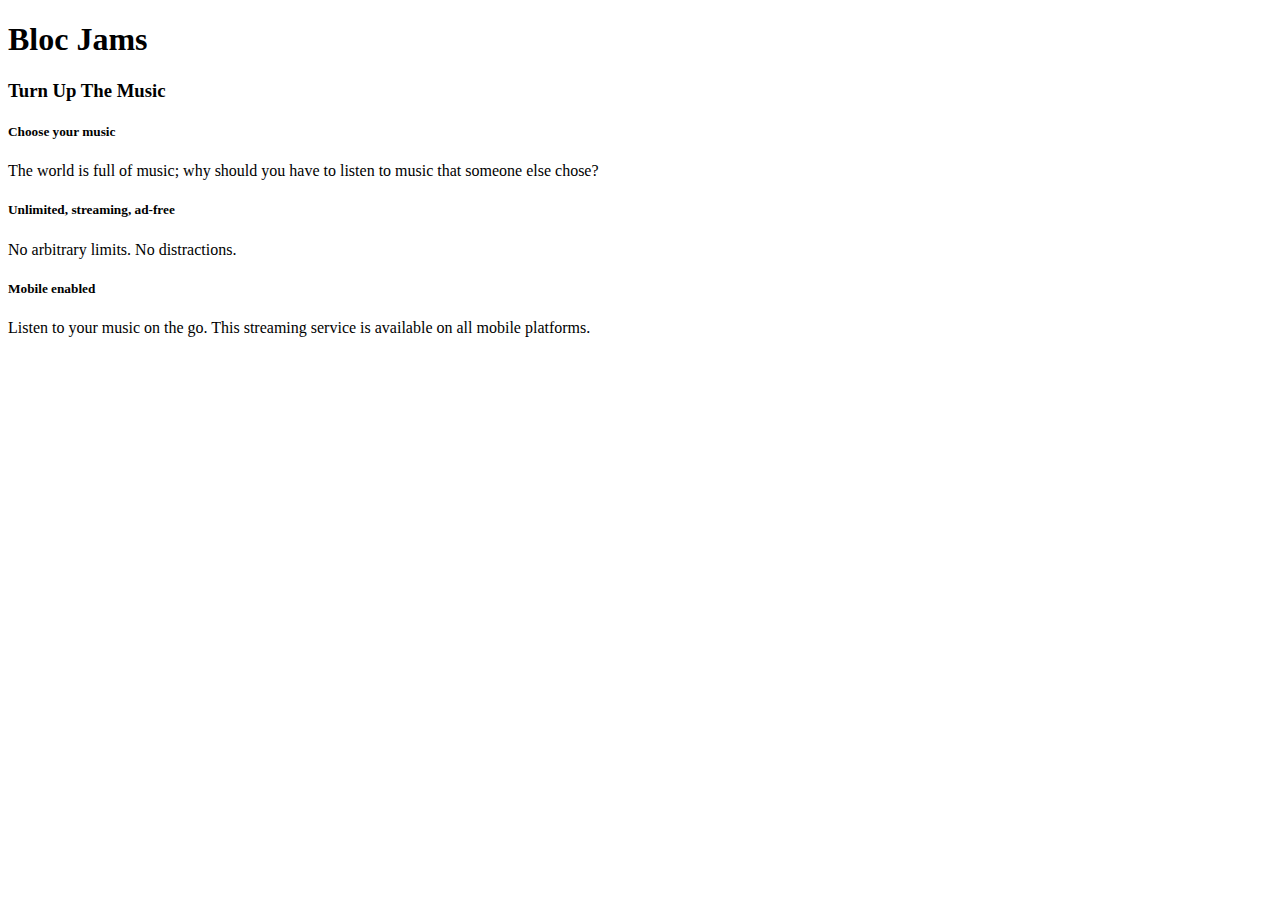
==== index.html @ 15713cdf "assignment 2 completed" ====
<!DOCTYPE html>
<html>
<head>
    <title>
    Bloc Jams
    </title>
</head>
<body>
    <nav><!-- navigation -->
        <h1>Bloc Jams</h1>
        <h3>Turn Up The Music</h3>
    </nav>
    <main><!-- hero content -->
        
    </main>
    <aside><!-- selling points -->
        <div>
            <h5>Choose your music</h5>
            <p>The world is full of music; why should you have to listen to music that someone else chose?</p>
        </div>
        <div>
            <h5>Unlimited, streaming, ad-free</h5>
            <p>No arbitrary limits. No distractions.</p>
        </div>
        <div>
            <h5>Mobile enabled</h5>
            <p>Listen to your music on the go. This streaming service is available on all mobile platforms.</p>
        </div>
    </aside>
</body>
</html>
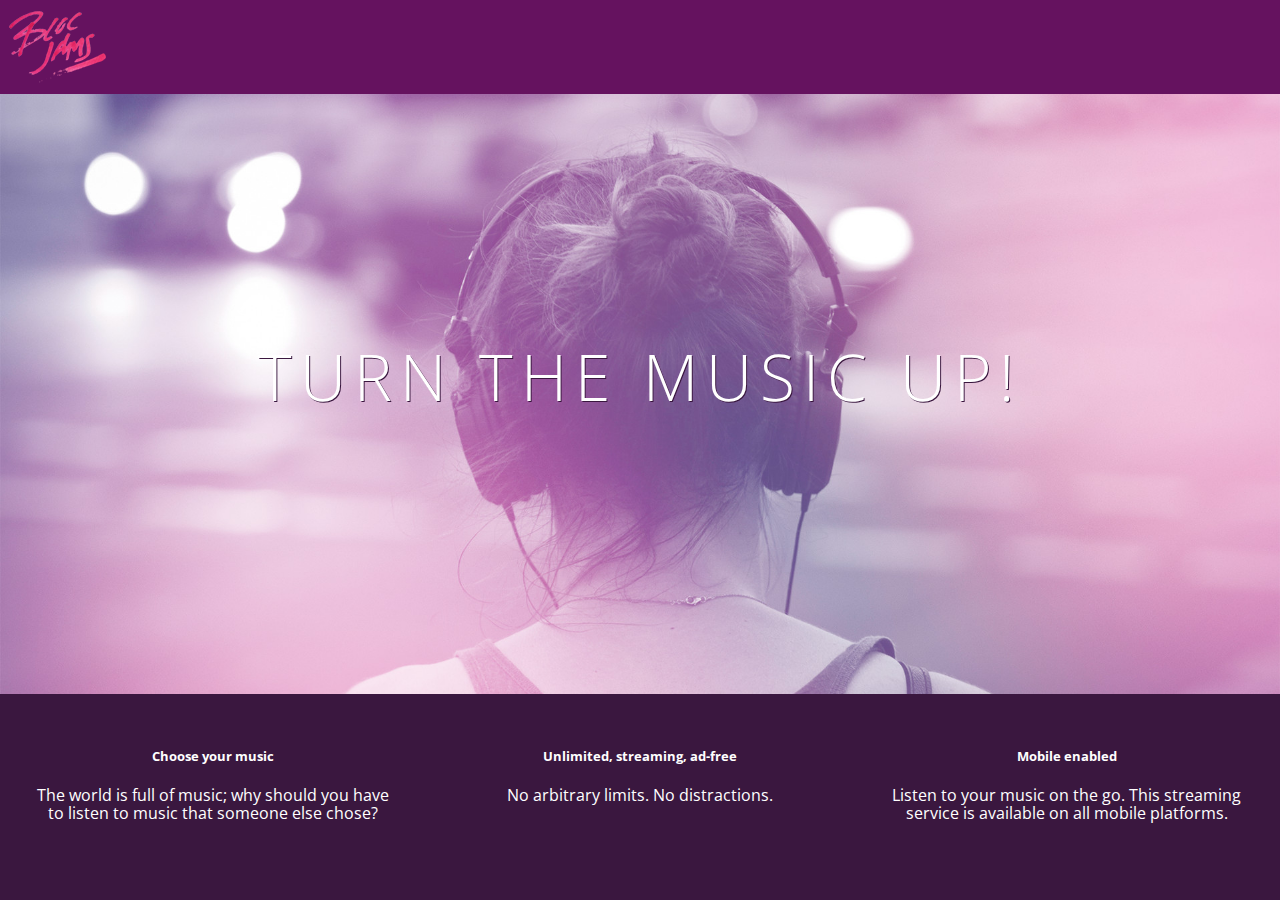
==== commit e9ae0ba0: "checkpoint 3 completed" ====
--- a/index.html
+++ b/index.html
@@ -4,28 +4,34 @@
     <title>
     Bloc Jams
     </title>
+    <link rel="stylesheet" href="http://fonts.googleapis.com/css?family=Open+Sans:400,800,600,700,300">
+    <link rel="stylesheet" href="http://code.ionicframework.com/ionicons/2.0.1/css/ionicons.min.css">
+    <link rel="stylesheet" href="styles/normalize.css">
+    <link rel="stylesheet" href="styles/main.css">
 </head>
-<body>
-    <nav><!-- navigation -->
-        <h1>Bloc Jams</h1>
-        <h3>Turn Up The Music</h3>
+<body class="landing">
+    <nav class="navbar"><!-- navigation -->
+        <img src="/assets/images/bloc_jams_logo.png" alt="bloc jams logo" class="logo">
     </nav>
-    <main><!-- hero content -->
-        
-    </main>
-    <aside><!-- selling points -->
-        <div>
+    <section class="hero-content"><!-- hero content -->
+        <h1 class="hero-title">Turn the music up!</h1>
+    </section>
+    <section class="selling-points"><!-- selling points -->
+        <div class="point">
+            <span class="ion-music-note"></span>
             <h5>Choose your music</h5>
             <p>The world is full of music; why should you have to listen to music that someone else chose?</p>
         </div>
-        <div>
+        <div class="point">
+            <span class="ion-radio-waves"></span>
             <h5>Unlimited, streaming, ad-free</h5>
             <p>No arbitrary limits. No distractions.</p>
         </div>
-        <div>
+        <div class="point">
+            <span class="ion-iphone"></span>
             <h5>Mobile enabled</h5>
             <p>Listen to your music on the go. This streaming service is available on all mobile platforms.</p>
         </div>
-    </aside>
+    </section>
 </body>
 </html>--- a/styles/main.css
+++ b/styles/main.css
@@ -0,0 +1,79 @@
+
+body {
+    font-family: Open Sans;
+    color: white;
+    min-height: 100%;
+}
+
+html {
+    height: 100%;
+    font-size: 100%;
+}
+
+body.landing {
+    background-color: rgb(58,23,63);
+    background-color: rgb(58,23,63);
+}
+
+.navbar {
+    padding: 0.5rem;
+    background-color: rgb(101,18,95);
+}
+
+navbar .logo {
+    position: relative;
+    left: 2rem;
+}
+
+.hero-content {
+    position: relative;
+    min-height: 600px;
+    background-image: url(/assets/images/bloc_jams_bg.jpg);
+    background-repeat: no-repeat;
+    background-position: center center;
+    background-size: cover;
+}
+
+.hero-content .hero-title {
+    position: absolute;
+    top: 40%;
+    -webkit-transform: translateY(-50%);
+    -moz-transform: translateY(-50%);
+    -ms-transform: translateY(-50%);
+    transform: translateY(-50%);
+    width: 100%;
+     text-align: center;
+     font-size: 4rem;
+     font-weight: 300; 
+     text-transform: uppercase; 
+     letter-spacing: 0.5rem;
+     text-shadow: 1px 1px 0px rgb(58,23,63);
+}
+
+.selling-points {
+    position: relative;
+    display: table;
+    width: 100%;
+    -webkit-box-sizing: border-box;
+    -moz-box-sizing: border-box;
+    box-sizing: border-box;
+}
+
+.point {
+    display: table-cell;
+    position: relative;
+    width: 33.3%;
+    padding: 2rem;
+    text-align: center;
+}
+
+.point .point-title {
+    font-size: 1.25rem;
+}
+
+.ion-music-note,
+.ion-radio-waves,
+.ion-iphone {
+    color: rgb(233,50,117);
+    font-size: 5rem;
+}
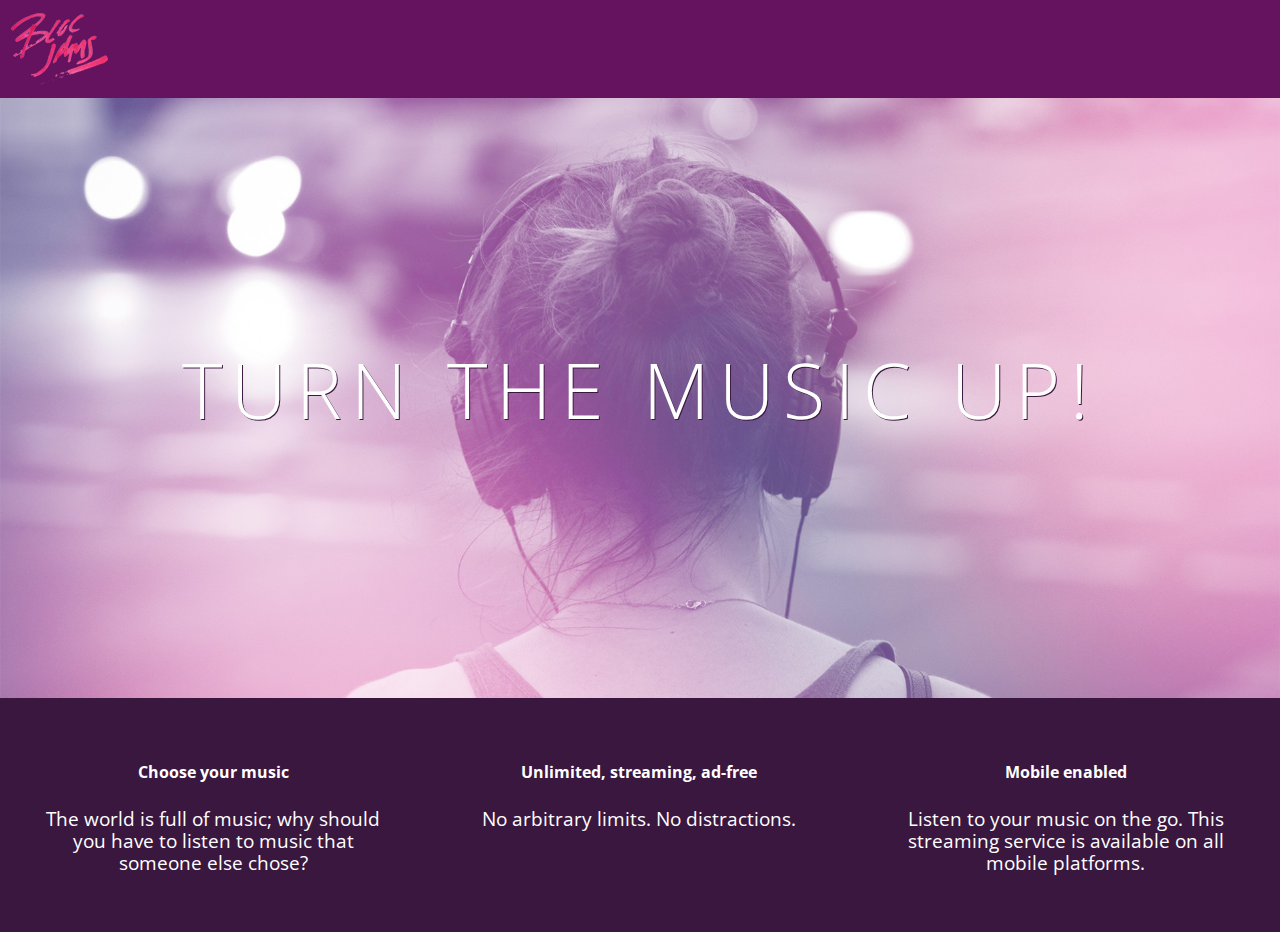
==== commit 27def942: "checkpoint 4" ====
--- a/index.html
+++ b/index.html
@@ -1,13 +1,13 @@
 <!DOCTYPE html>
 <html>
 <head>
-    <title>
-    Bloc Jams
-    </title>
+    <title>Bloc Jams</title>
+    <meta name="viewport" content="width=device-width, initial-scale=1">
     <link rel="stylesheet" href="http://fonts.googleapis.com/css?family=Open+Sans:400,800,600,700,300">
     <link rel="stylesheet" href="http://code.ionicframework.com/ionicons/2.0.1/css/ionicons.min.css">
     <link rel="stylesheet" href="styles/normalize.css">
     <link rel="stylesheet" href="styles/main.css">
+    <link rel="stylesheet" href="styles/landing.css">
 </head>
 <body class="landing">
     <nav class="navbar"><!-- navigation -->
@@ -16,18 +16,18 @@
     <section class="hero-content"><!-- hero content -->
         <h1 class="hero-title">Turn the music up!</h1>
     </section>
-    <section class="selling-points"><!-- selling points -->
-        <div class="point">
+    <section class="selling-points container"><!-- selling points -->
+        <div class="point column third">
             <span class="ion-music-note"></span>
             <h5>Choose your music</h5>
             <p>The world is full of music; why should you have to listen to music that someone else chose?</p>
         </div>
-        <div class="point">
+        <div class="point column third">
             <span class="ion-radio-waves"></span>
             <h5>Unlimited, streaming, ad-free</h5>
             <p>No arbitrary limits. No distractions.</p>
         </div>
-        <div class="point">
+        <div class="point column third">
             <span class="ion-iphone"></span>
             <h5>Mobile enabled</h5>
             <p>Listen to your music on the go. This streaming service is available on all mobile platforms.</p>
--- a/styles/main.css
+++ b/styles/main.css
@@ -1,8 +1,7 @@
-
-body {
-    font-family: Open Sans;
-    color: white;
-    min-height: 100%;
+*, *::before, *::after {
+    -moz-box-sizing: border-box;
+    -webkit-box-sizing: - border-box;
+    box-sizing: border-box;
 }
 
 html {
@@ -10,9 +9,10 @@
     font-size: 100%;
 }
 
-body.landing {
-    background-color: rgb(58,23,63);
-    background-color: rgb(58,23,63);
+body {
+    font-family: Open Sans;
+    color: white;
+    min-height: 100%;
 }
 
 .navbar {
@@ -25,55 +25,42 @@
     left: 2rem;
 }
 
-.hero-content {
-    position: relative;
-    min-height: 600px;
-    background-image: url(/assets/images/bloc_jams_bg.jpg);
-    background-repeat: no-repeat;
-    background-position: center center;
-    background-size: cover;
+ font-size: 5rem;
 }
 
-.hero-content .hero-title {
-    position: absolute;
-    top: 40%;
-    -webkit-transform: translateY(-50%);
-    -moz-transform: translateY(-50%);
-    -ms-transform: translateY(-50%);
-    transform: translateY(-50%);
-    width: 100%;
-     text-align: center;
-     font-size: 4rem;
-     font-weight: 300; 
-     text-transform: uppercase; 
-     letter-spacing: 0.5rem;
-     text-shadow: 1px 1px 0px rgb(58,23,63);
+.container {
+    margin: 0 auto;
+    max-width: 64rem;
 }
 
-.selling-points {
-    position: relative;
-    display: table;
-    width: 100%;
-    -webkit-box-sizing: border-box;
-    -moz-box-sizing: border-box;
-    box-sizing: border-box;
+/*medium and small screens (640px) */
+@media (min-width: 640px) {
+/*    style info goes here*/
+    html { font-size: 112%; }
+    
+    .column {
+        float: left;
+        padding-left: 1rem;
+        padding-right: 1rem;
+    }
+    
+    .column.full { width: 100%;}
+    .column.two-thirds { width: 66.7% }
+    .column.half { width: 50%: }
+    .column.third {width: 33.3%; }
+    .column.fourth { width: 25%; }
+    .column.flow-opposite { float: right; }
 }
 
-.point {
-    display: table-cell;
-    position: relative;
-    width: 33.3%;
-    padding: 2rem;
-    text-align: center;
+/*large screens (1024px)*/
+@media (min-width: 1024px) {
+/*    style info here*/
+    html { font-size: 120%; }
 }
 
-.point .point-title {
-    font-size: 1.25rem;
-}
 
-.ion-music-note,
-.ion-radio-waves,
-.ion-iphone {
-    color: rgb(233,50,117);
-    font-size: 5rem;
-}
+
+
+
+
+
--- a/styles/landing.css
+++ b/styles/landing.css
@@ -0,0 +1,48 @@
+body.landing {
+    background-color: rgb(58,23,63);
+}
+
+.hero-content {
+    position: relative;
+    min-height: 600px;
+    background-image: url(/assets/images/bloc_jams_bg.jpg);
+    background-repeat: no-repeat;
+    background-position: center center;
+    background-size: cover;
+}
+
+.hero-content .hero-title {
+    position: absolute;
+    top: 40%;
+    -webkit-transform: translateY(-50%);
+    -moz-transform: translateY(-50%);
+    -ms-transform: translateY(-50%);
+    transform: translateY(-50%);
+    width: 100%;
+     text-align: center;
+     font-size: 4rem;
+     font-weight: 300; 
+     text-transform: uppercase; 
+     letter-spacing: 0.5rem;
+     text-shadow: 1px 1px 0px rgb(58,23,63);
+}
+
+.selling-points {
+    position: relative;
+}
+
+.point {
+    position: relative;
+    padding: 2rem;
+    text-align: center;
+}
+
+.point .point-title {
+    font-size: 1.25rem;
+}
+
+.ion-music-note,
+.ion-radio-waves,
+.ion-iphone {
+    color: rgb(233,50,117);
+   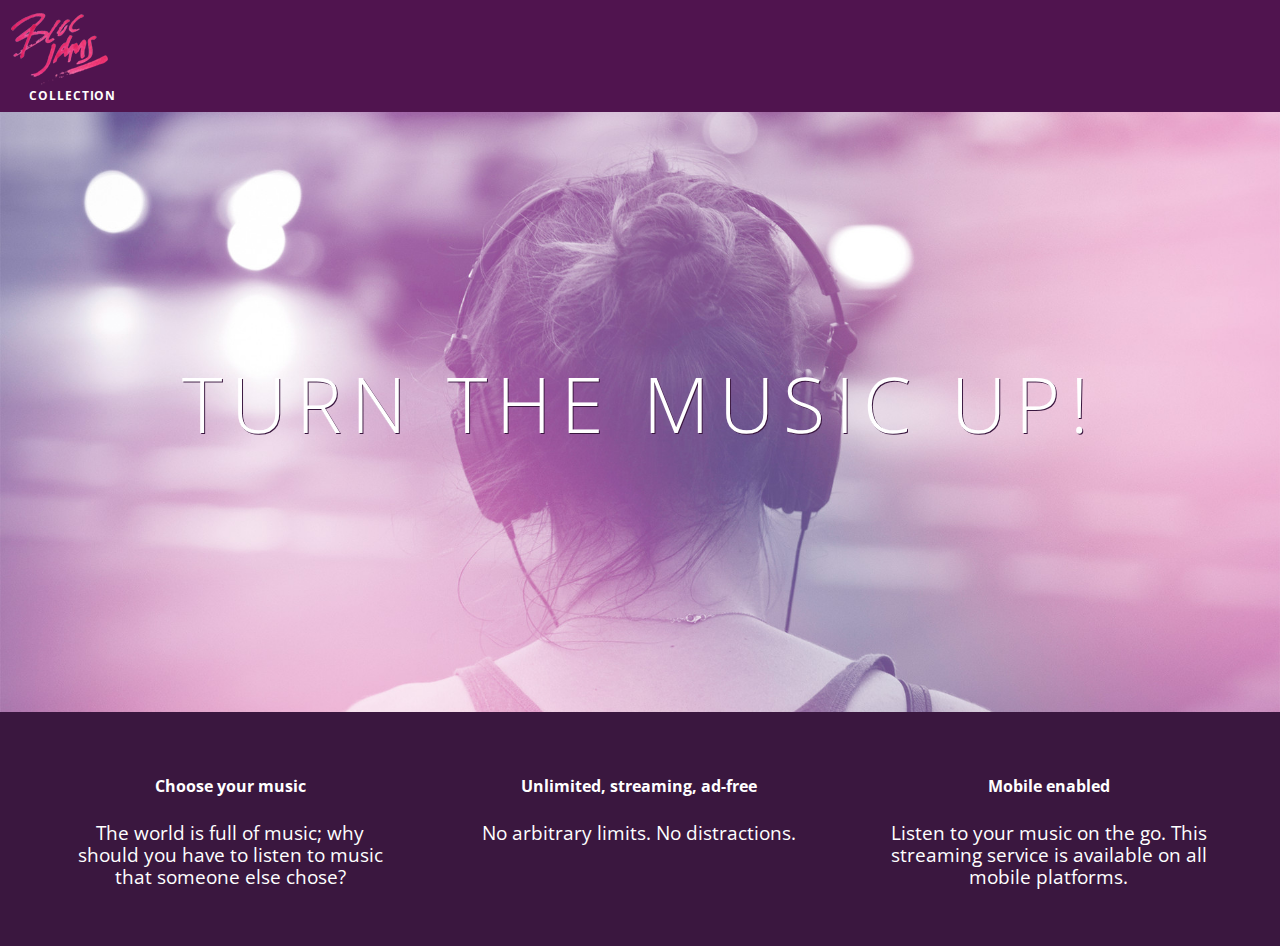
==== commit 29a0e539: "checkpoint 5" ====
--- a/index.html
+++ b/index.html
@@ -11,12 +11,17 @@
 </head>
 <body class="landing">
     <nav class="navbar"><!-- navigation -->
-        <img src="/assets/images/bloc_jams_logo.png" alt="bloc jams logo" class="logo">
+        <a href="index.html" class="logo">
+             <img src="assets/images/bloc_jams_logo.png" alt="bloc jams logo">
+         </a>
+         <div class="links-container">
+             <a href="collection.html" class="navbar-link">collection</a>
+         </div>
     </nav>
     <section class="hero-content"><!-- hero content -->
         <h1 class="hero-title">Turn the music up!</h1>
     </section>
-    <section class="selling-points container"><!-- selling points -->
+    <section class="selling-points container clearfix"><!-- selling points -->
         <div class="point column third">
             <span class="ion-music-note"></span>
             <h5>Choose your music</h5>
--- a/styles/main.css
+++ b/styles/main.css
@@ -16,17 +16,56 @@
 }
 
 .navbar {
+    position: relative;
     padding: 0.5rem;
-    background-color: rgb(101,18,95);
+/*    #1*/
+    background-color: rgba(101,18,95,0.5);
+/*    #2*/
+    z-index: 1;
 }
 
 navbar .logo {
     position: relative;
     left: 2rem;
+    cursor: pointer;
 }
 
  font-size: 5rem;
 }
+
+.navbar .links-container {
+     display: table;
+     position: absolute;
+     top: 0;
+     right: 0;
+     height: 100px;
+     color: white;
+     /* #3 */
+     text-decoration: none;
+ }
+ 
+ .links-container .navbar-link {
+     display: table-cell;
+     position: relative;
+     height: 100%;
+     padding-left: 1rem;
+     padding-right: 1rem;
+     /* #4 */
+     vertical-align: middle;
+     color: white;
+     font-size: 0.625rem;
+     letter-spacing: 0.05rem;
+     font-weight: 700;
+     text-transform: uppercase;
+     /* #3 */
+     text-decoration: none;
+     cursor: pointer;
+ }
+ 
+   /* #5 */
+ .links-container .navbar-link:hover {
+     color: rgb(233,50,117);
+ }
 
 .container {
     margin: 0 auto;
@@ -58,9 +97,16 @@
     html { font-size: 120%; }
 }
 
+.clearfix::before,
+.clearfix::after {
+   content: " ";
+   display: table;
+}
+
+.clearfix::after {
+   clear: both;
+}
 
 
 
 
-
-
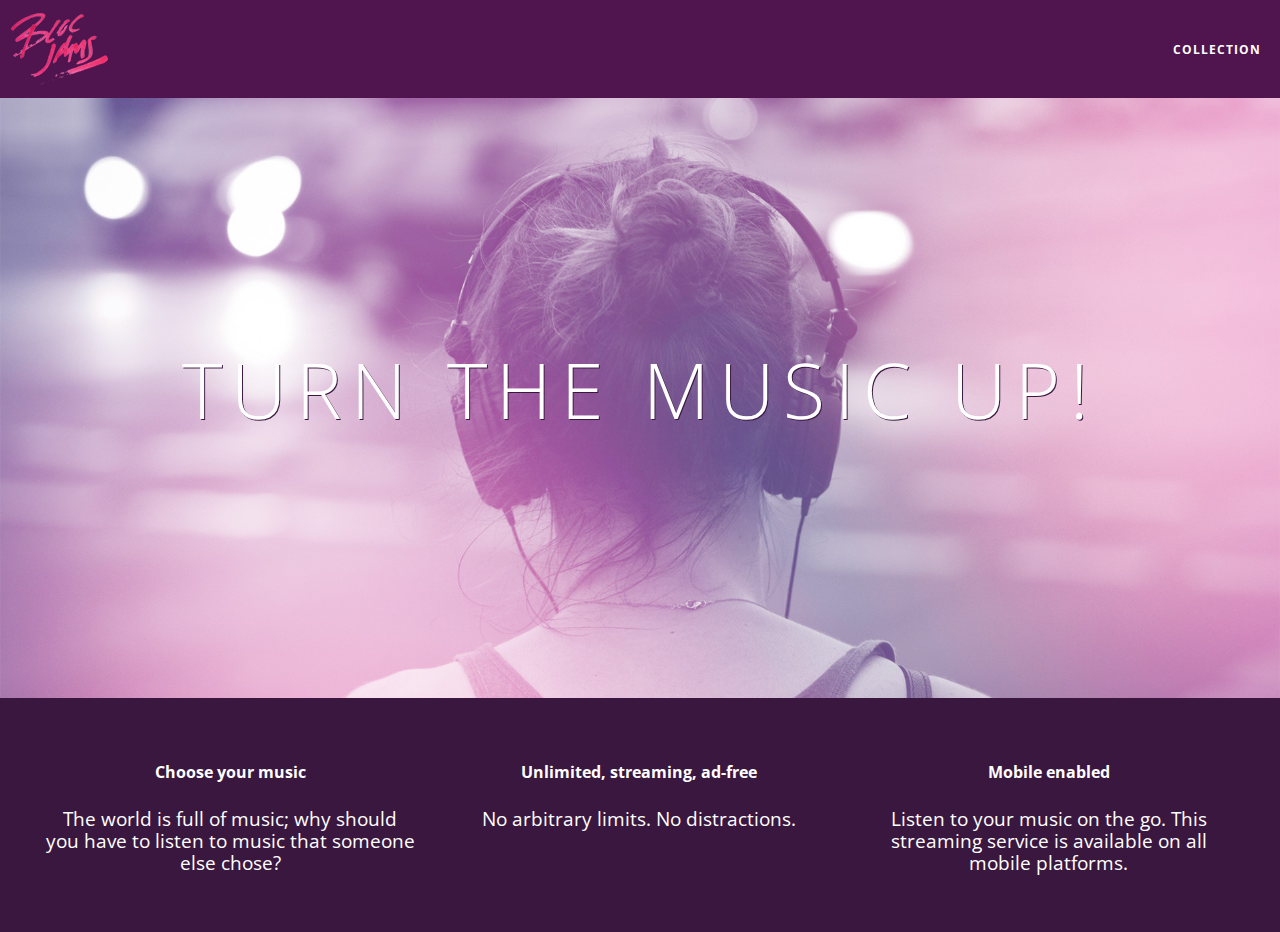
==== commit 1abac195: "assignment-5" ====
--- a/index.html
+++ b/index.html
@@ -6,8 +6,9 @@
     <link rel="stylesheet" href="http://fonts.googleapis.com/css?family=Open+Sans:400,800,600,700,300">
     <link rel="stylesheet" href="http://code.ionicframework.com/ionicons/2.0.1/css/ionicons.min.css">
     <link rel="stylesheet" href="styles/normalize.css">
+    <link rel="stylesheet" href="styles/landing.css">
     <link rel="stylesheet" href="styles/main.css">
-    <link rel="stylesheet" href="styles/landing.css">
+    
 </head>
 <body class="landing">
     <nav class="navbar"><!-- navigation -->
--- a/styles/main.css
+++ b/styles/main.css
@@ -30,41 +30,44 @@
     cursor: pointer;
 }
 
- font-size: 5rem;
+.navbar .links-container {
+    display: table;
+    position: absolute;
+    top: 0;
+    right: 0;
+    height: 100px;
+    color: white;
+    /* #3 */
+    text-decoration: none;
 }
 
-.navbar .links-container {
-     display: table;
-     position: absolute;
-     top: 0;
-     right: 0;
-     height: 100px;
-     color: white;
-     /* #3 */
-     text-decoration: none;
- }
- 
- .links-container .navbar-link {
-     display: table-cell;
-     position: relative;
-     height: 100%;
-     padding-left: 1rem;
-     padding-right: 1rem;
-     /* #4 */
-     vertical-align: middle;
-     color: white;
-     font-size: 0.625rem;
-     letter-spacing: 0.05rem;
-     font-weight: 700;
-     text-transform: uppercase;
-     /* #3 */
-     text-decoration: none;
-     cursor: pointer;
- }
+.links-container .navbar-link {
+    display: table-cell;
+    position: relative;
+    height: 100%;
+    padding-left: 1rem;
+    padding-right: 1rem;
+    /* #4 */
+    vertical-align: middle;
+    color: white;
+    font-size: 0.625rem;
+    letter-spacing: 0.05rem;
+    font-weight: 700;
+    text-transform: uppercase;
+    /* #3 */
+    text-decoration: none;
+    cursor: pointer;
+}
  
    /* #5 */
- .links-container .navbar-link:hover {
+.links-container .navbar-link:hover {
      color: rgb(233,50,117);
+ }
+
+.links-container .navbar-link:active {
+     color: rgb(233,50,117);
+    background-color: white;
+    
  }
 
 .container {
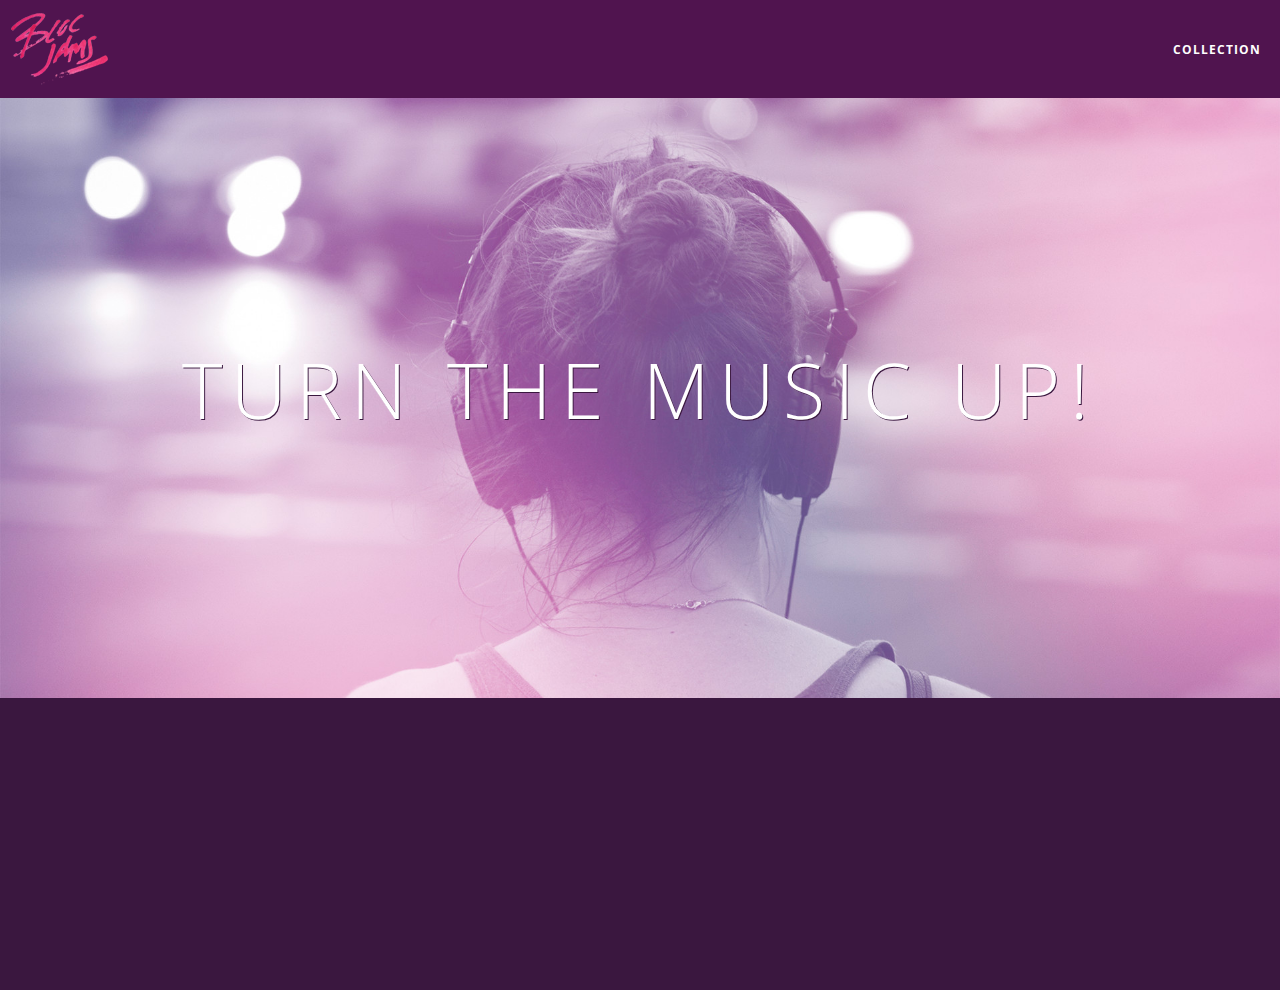
==== commit 610136c6: "checkpoint-8" ====
--- a/index.html
+++ b/index.html
@@ -39,5 +39,6 @@
             <p>Listen to your music on the go. This streaming service is available on all mobile platforms.</p>
         </div>
     </section>
+    <script src="scripts/landing.js"></script>
 </body>
 </html>--- a/styles/landing.css
+++ b/styles/landing.css
@@ -35,6 +35,16 @@
     position: relative;
     padding: 2rem;
     text-align: center;
+    opacity: 0;
+    -webkit-transform: scaleX(0.9) translateY(3rem);
+    -moz-transform: scaleX(0.9) translateY(3rem);
+    transform: scaleX(0.9) translateY(3rem);
+    -webkit-transition: all 0.25s ease-in-out;
+    -moz-transition: all 0.25s ease-in-out;
+    transition: all 0.25s ease-in-out;
+    -webkit-transition-delay: 0.2s;
+    -moz-transition-delay: 0.2s;
+    transition-delay: 0.2s;
 }
 
 .point .point-title {
--- a/styles/main.css
+++ b/styles/main.css
@@ -75,6 +75,9 @@
     max-width: 64rem;
 }
 
+.container.narrow {
+    max-width: 56rem;
+}
 /*medium and small screens (640px) */
 @media (min-width: 640px) {
 /*    style info goes here*/
